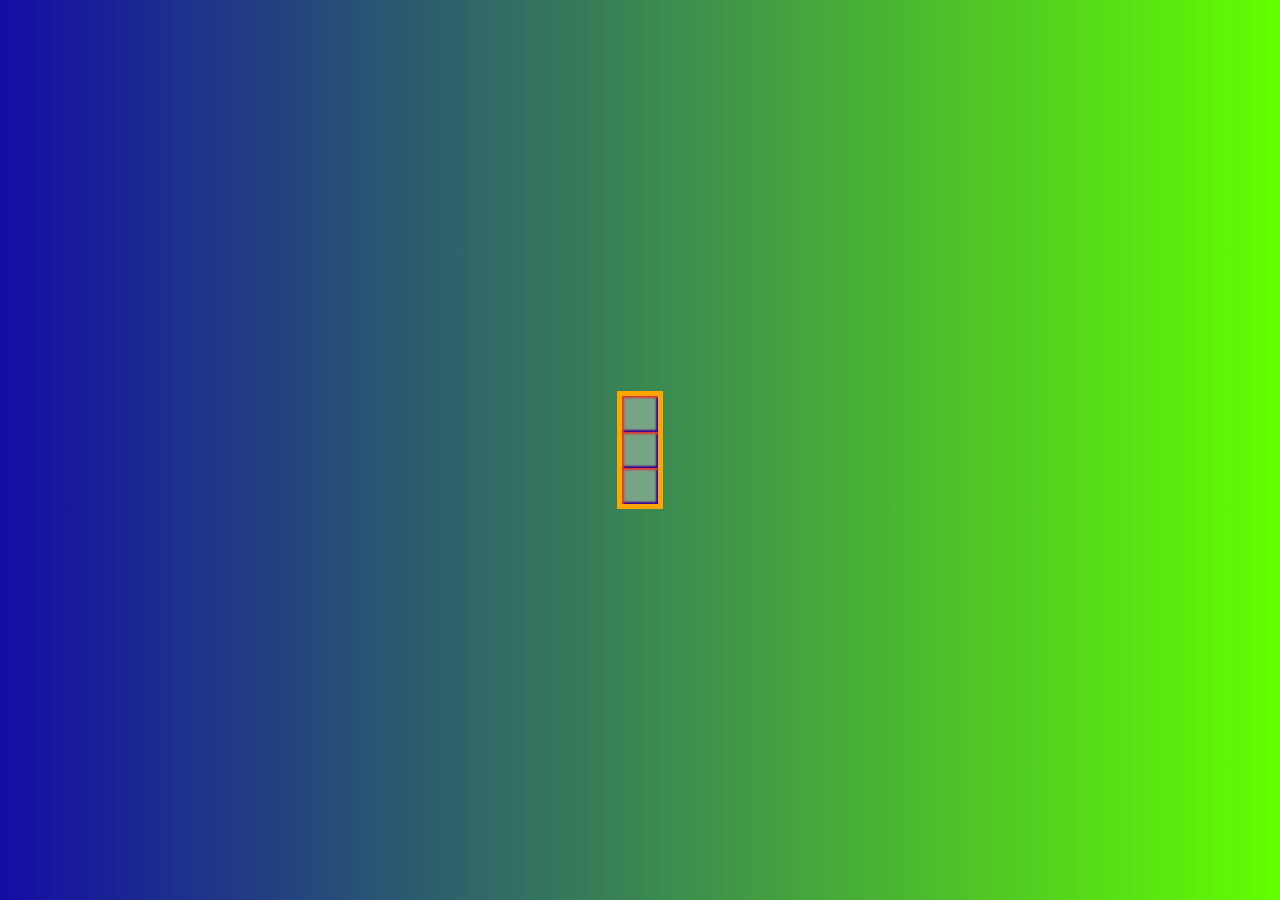
==== index.html @ 8337ffaf "starting markup" ====
<!DOCTYPE html>
<html lang="en">
  <head>
    <meta charset="UTF-8" />
    <meta name="viewport" content="width=device-width, initial-scale=1.0" />
    <title>Document</title>
    <link rel="stylesheet" href="style.css" />
  </head>
  <body>
    <div class="tetris">
      <div></div>
      <div></div>
      <div></div>
    </div>
  </body>
</html>
---- style.css ----
* {
  margin: 0;
}

body {
  background: linear-gradient(90deg, rgb(18, 13, 164), rgb(98, 255, 0));
  height: 100vh;

  display: flex;
  justify-content: center;
  align-items: center;
}

.tetris {
  border: 5px solid orange;
}

.tetris div {
  height: min(4vh, 7vw);
  width: min(4vh, 7vw);
  background: rgba(211, 211, 211, 0.4);
  box-shadow: inset 2px 2px 2px rgb(221, 54, 54),
    inset -2px -2px 2px rgb(62, 0, 139);
}
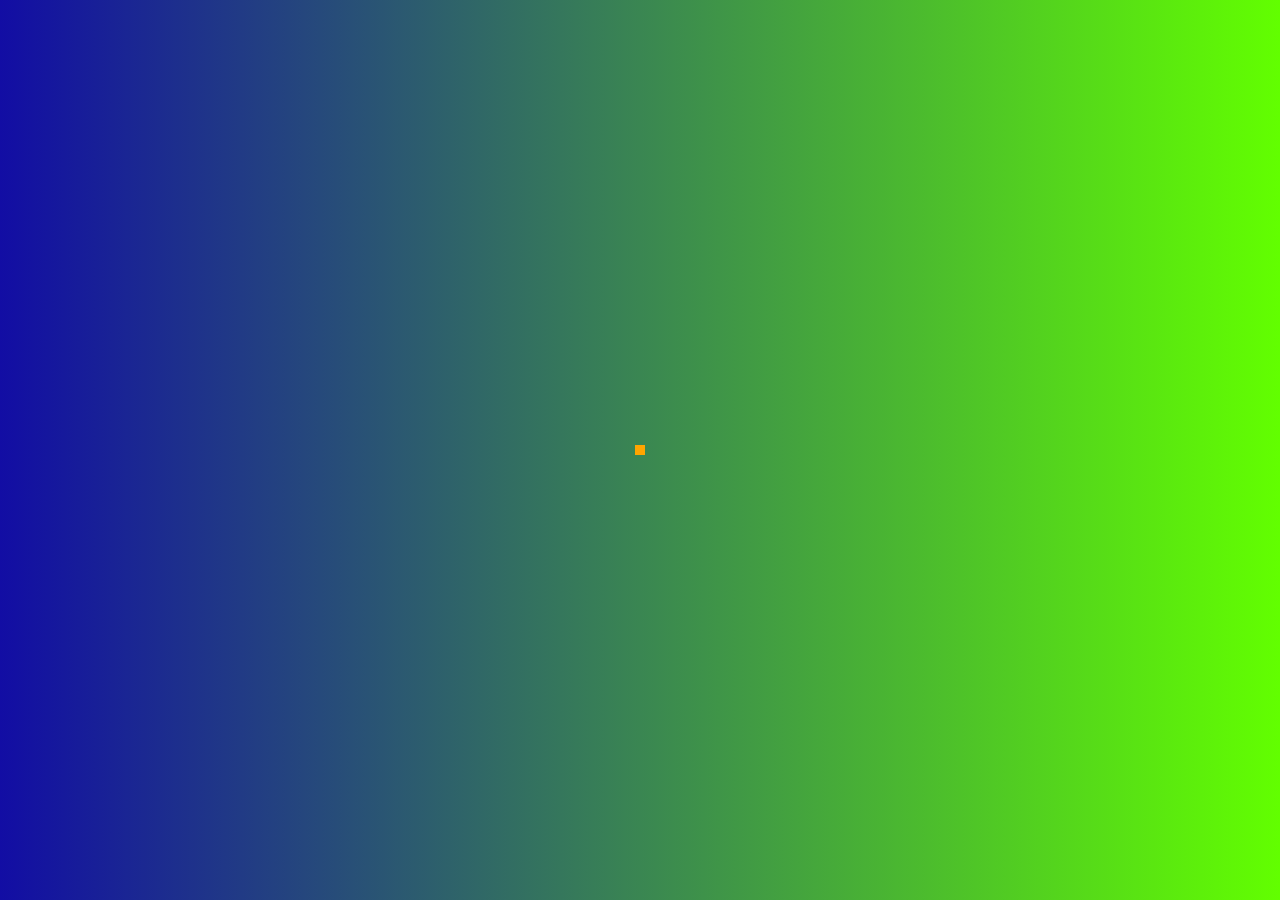
==== commit 3989d3dd: "Completion of the setting stage of styles" ====
--- a/index.html
+++ b/index.html
@@ -8,9 +8,10 @@
   </head>
   <body>
     <div class="tetris">
-      <div></div>
-      <div></div>
-      <div></div>
+      <!-- <div></div> -->
+      <!-- <div></div> -->
+      <!-- <div></div> -->
     </div>
+    <script src="scripts.js"></script>
   </body>
 </html>
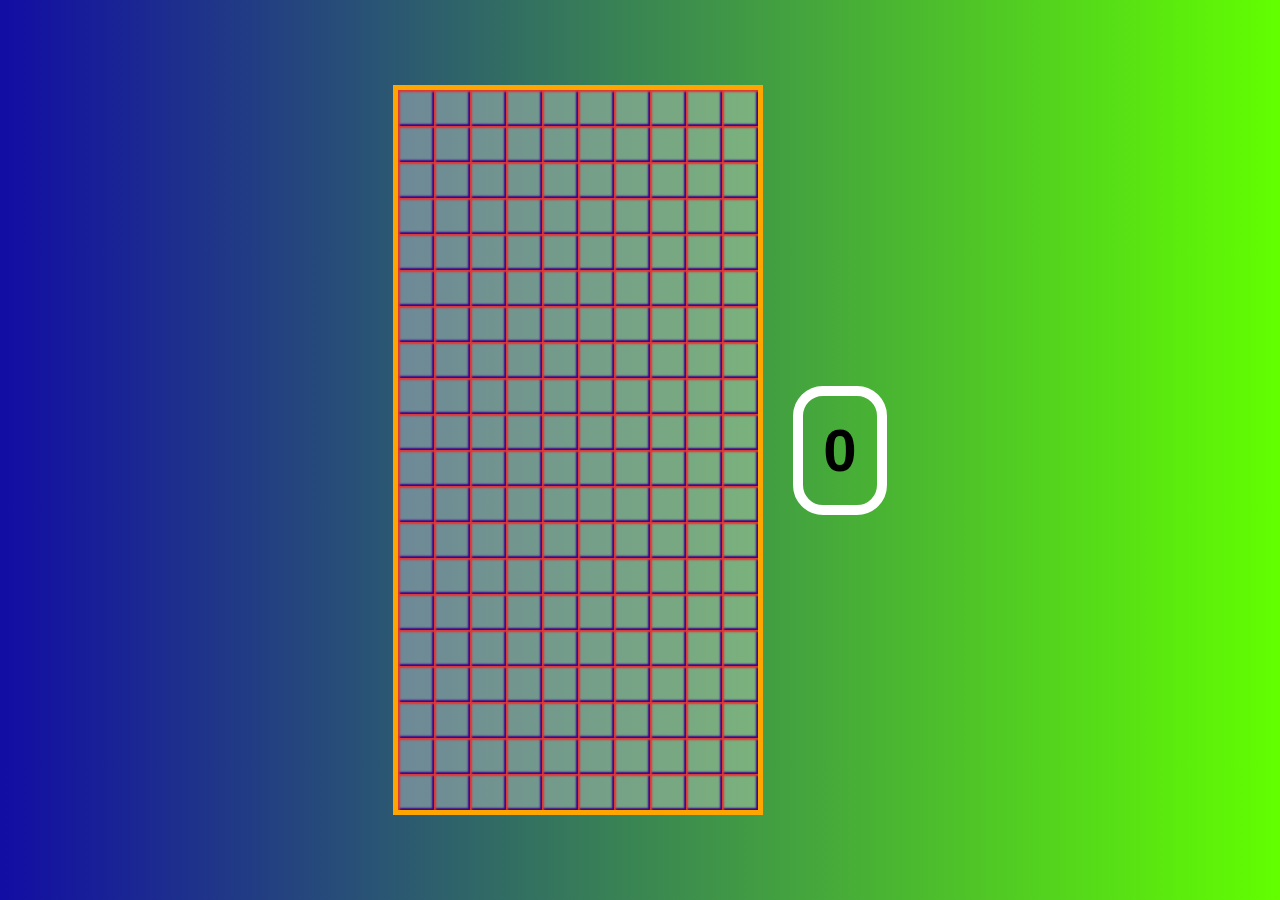
==== commit c8e35f73: "Step 8 _ Field for calculating game points" ====
--- a/index.html
+++ b/index.html
@@ -12,6 +12,8 @@
       <!-- <div></div> -->
       <!-- <div></div> -->
     </div>
+    <div class="score">0</div>
+
     <script src="scripts.js"></script>
   </body>
 </html>
--- a/style.css
+++ b/style.css
@@ -13,6 +13,19 @@
 
 .tetris {
   border: 5px solid orange;
+  display: grid;
+  grid-template-columns: repeat(10, auto);
+}
+
+.score {
+  font-size: 60px;
+  font-family: Arial, sans-serif;
+  margin-left: 30px;
+  border: 10px solid white;
+  padding: 20px;
+  border-radius: 30px;
+  /* background: gold; */
+  font-weight: bold;
 }
 
 .tetris div {
@@ -22,3 +35,31 @@
   box-shadow: inset 2px 2px 2px rgb(221, 54, 54),
     inset -2px -2px 2px rgb(62, 0, 139);
 }
+
+.tetris .O {
+  background: red;
+}
+
+.tetris .L {
+  background: green;
+}
+
+.tetris .J {
+  background: purple;
+}
+
+.tetris .T {
+  background: blue;
+}
+
+.tetris .I {
+  background: yellow;
+}
+
+.tetris .S {
+  background: aqua;
+}
+
+.tetris .Z {
+  background: brown;
+}
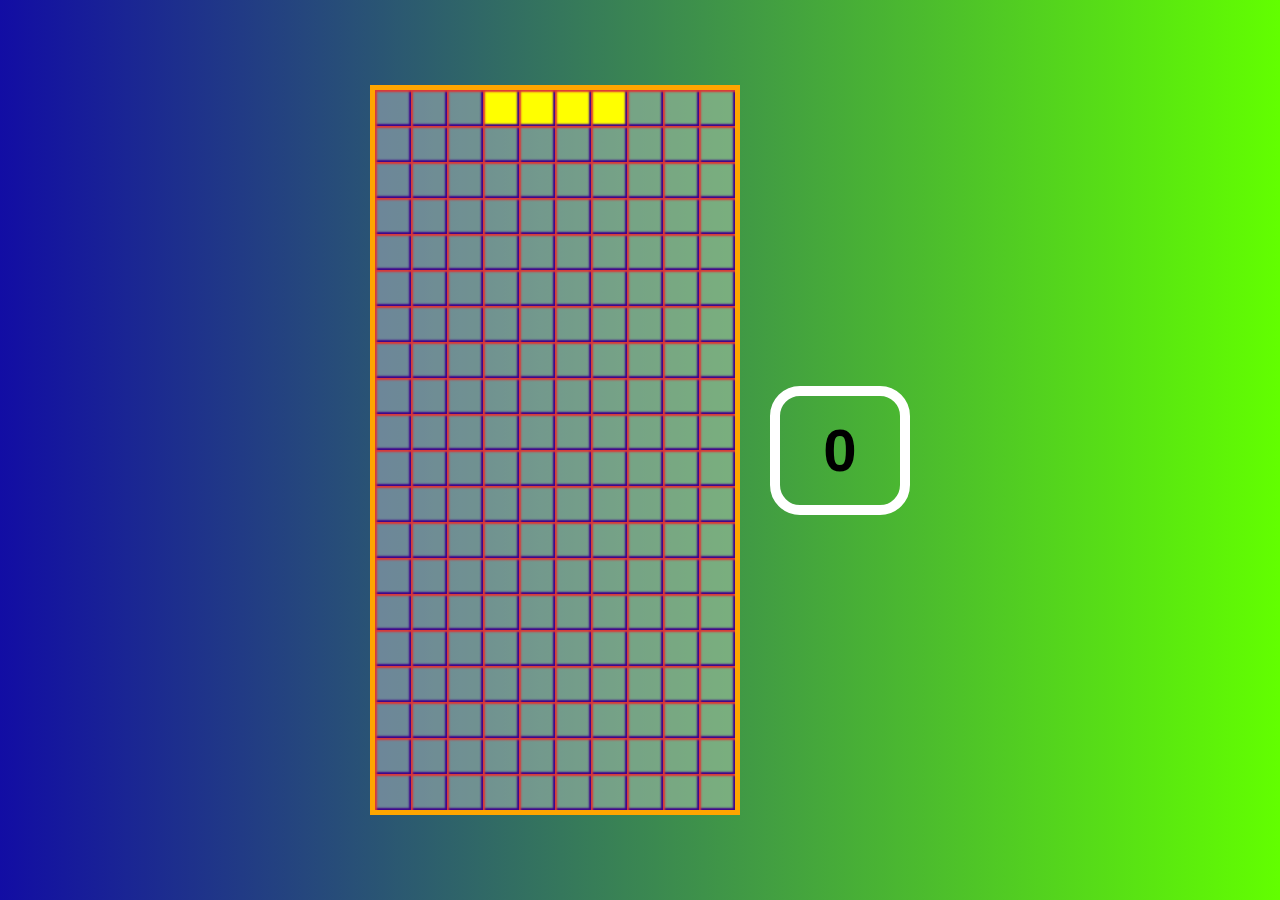
==== commit 3781208d: "step 9 (styles)" ====
--- a/index.html
+++ b/index.html
@@ -14,6 +14,10 @@
     </div>
     <div class="score">0</div>
 
+    <div class="overlay">
+      <button class="btn-restart">Restart</button>
+    </div>
+
     <script src="scripts.js"></script>
   </body>
 </html>
--- a/style.css
+++ b/style.css
@@ -5,7 +5,6 @@
 body {
   background: linear-gradient(90deg, rgb(18, 13, 164), rgb(98, 255, 0));
   height: 100vh;
-
   display: flex;
   justify-content: center;
   align-items: center;
@@ -26,6 +25,8 @@
   border-radius: 30px;
   /* background: gold; */
   font-weight: bold;
+  min-width: 80px;
+  text-align: center;
 }
 
 .tetris div {
@@ -63,3 +64,26 @@
 .tetris .Z {
   background: brown;
 }
+
+.overlay {
+  background: rgba(62, 0, 139, 0.5);
+  position: fixed;
+  top: 0;
+  left: 0;
+  width: 100%;
+  height: 100%;
+  display: none;
+  align-items: center;
+  justify-content: center;
+}
+
+.btn-restart {
+  cursor: pointer;
+  width: 400px;
+  height: 200px;
+  font-size: 80px;
+  border-radius: 20px;
+  border: 15px solid #57006b;
+  background: #c60bf0;
+  color: #fff;
+}
